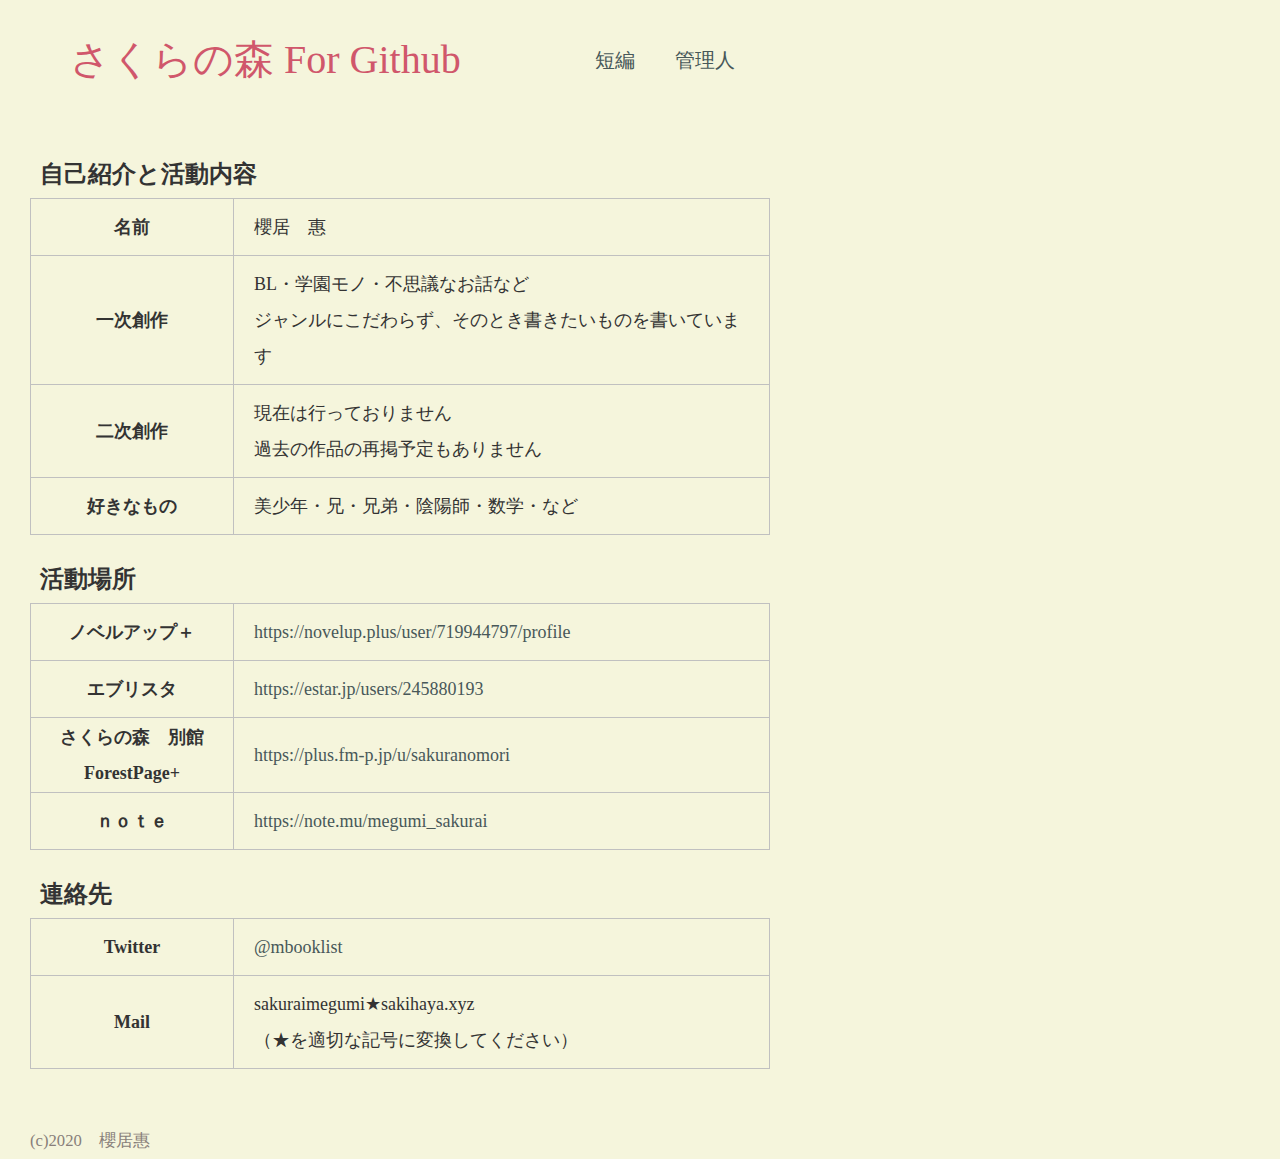
==== about.html @ b2848c12 "day11追加" ====
<!DOCTYPE html>
<html>
  
  <head>
    
    <meta charset="utf-8">
    <meta name="viewport" content="width=device-width,inital-scale1=1">
    
    <title>about</title>
    <link href="css/style.css" rel="stylesheet">
    
  </head>
  
  <body id="about">
  
    <header class="container">
      <div class="logo">
        <p class="btn"><a href="index.html">さくらの森 For Github</a></p>
      </div>
      
      <nav class="nav">
      <ul class="global-nav">
        <!-- 準備中  -->
        <!-- <li class="wo"><a href="works.html">長編</a></li>-->
        <li class="sh"><a href="short.html">短編</a></li>
        <li class="ab"><a href="about.html">管理人</a></li>
      </ul>
     </nav>
    </header>

    </header>
    
    <div id="wrap">
      <div class="content">
        <div class="main">
         
          
   <p class="my">自己紹介と活動内容</p>
          
    <table>
      <tr>
       <th>名前</th>
       <td>櫻居　惠</td>
      </tr>
      
      <tr>
        <th>一次創作</th>
        <td>BL・学園モノ・不思議なお話など<br>
            ジャンルにこだわらず、そのとき書きたいものを書いています
           <!--<br>詳しくは<a href="works.html">Works</a>を御覧ください--></td>
      </tr>
       
      <tr>
         <th>二次創作</th>
         <td>現在は行っておりません<br>
                過去の作品の再掲予定もありません</td>
      </tr>
      
      <tr>
         <th>好きなもの</th>
         <td>美少年・兄・兄弟・陰陽師・数学・など<br></td>
      </tr>
         
    </table>  
          
      <p class="my">活動場所</p>
          
    <table class="profile">  
      <tr>
        <th>ノベルアップ＋</th>
        <td><a href="https://novelup.plus/user/719944797/profile">https://novelup.plus/user/719944797/profile</a></td>
      </tr>
      <tr>
        <th>エブリスタ</th><td><a href="https://estar.jp/users/245880193">https://estar.jp/users/245880193</a></td>
      </tr>
      <tr>
        <th>さくらの森　別館<br>ForestPage+</th>
        <td><a href="https://plus.fm-p.jp/u/sakuranomori">https://plus.fm-p.jp/u/sakuranomori</a></td>
      </tr>
      
      <tr>
       <th>ｎｏｔｅ</th>
       <td><a href="https://note.mu/megumi_sakurai">https://note.mu/megumi_sakurai</a></td>
      </tr>       
      
    </table>
    
    <p class="my">連絡先</p>
    <table class="contact">
      <tr>
        <th>Twitter</th><td><a href="https://twitter.com/mbooklist">@mbooklist</a></td>
      </tr>
      <tr>
      <th>Mail</th><td>sakuraimegumi★sakihaya.xyz<br>
      （★を適切な記号に変換してください）</td>
    </tr>
    </table>
          
        </div>
      </div>
    </div>
      
    <footer>
      <small>
        (c)2020　櫻居惠
      </small>
    
    </footer>
    
  </body>
</html>
---- css/style.css ----
@charset "uft=8";

body {
  max-width: 800px;
  margin: 0;
  padding: 0;
  background-color: beige;
  color: #333333;
  font-size: 20px;
  line-height: 2;
}

p,h1,h2,h3,h4,h5,h6 {
  margin-top: 0;
}

/* img {
  vertical-align: bottom
} */

ul{
  margin: 0;
  padding: 0;
}

.container {
  display: flex;
}

/*リンクの設定*/

a {
  color: #485859;
  text-decoration: none;
}

a:visited {
  color: #53727d;
}

a:hover {
  color: #2c4f54;
  text-decoration: underline;
}

/* リンクの設定　ここまで */

header {
  max-width: 800px;
  height: 150px;
}


.logo {
  margin-left: 30px;
  font-size: 40px;
  /* background: blue; */
}

.nav {
  /* margin-left: auto; */
  margin-right: 30px;
  /* background: pink; */
  flex: 1;
  display: flex;
  justify-content: flex-end;
}

nav ul {
  list-style: none;
  margin: 40px 20px 0 0 ;
  padding: 0;
  display: flex;
  justify-content: end;
}

nav a {
  width: 90px;
  text-align: center;
  line-height: 40px;
  display: block;
  flex: 1;
  
}


.btn a {
  color: #d0576b;
  text-decoration: none;
  text-align: center;
  display: block;
  margin: 10px 0 0 30px;
  padding: 10px 10px 10px 10px;
}

nav li a:hover {
  border-bottom: 1px solid #2c4f54;
  padding-bottom: 3px;
  text-decoration: none;
}

.content {
  width: 960px;
  margin: 0 auto;
  
}

table {
  font-size: 18px;
}

footer {
  text-align: left;
  margin: 50px 0 0 30px;
  color: #887f7a;
}

#index h1 {
  font-size: 25px;
  line-height: 1.5;
  color: #544a47;
  margin: auto auto 15px 30px;
  
}

#index h2 {
  font-size: 20px;
  color: #544a47;
  margin: auto auto auto 30px;
}


#index .aaa {
  margin: -15px 0 20px 40px;
  padding: -10px;
}


#index th {
  width: 200px;
}

#index td {
  width: 400px;
}

.my {
  font-size: 24px;
  font-weight: 600;
  margin: auto auto auto 40px;
}

#about table {
  margin-bottom: 20px;
  margin-left: 30px ;
  border:1px solid #c0c0c0;
  border-collapse: collapse;
  border-spacing: 0;
}

#about tr {
  height: 40px;
}

#about th {
  width: 200px;
  border: 1px solid #c0c0c0;
}

#about td{
  width: 500px;
  padding: 10px 15px 10px 20px;
  border: 1px solid #c0c0c0;
}


#tw {
  margin: 50px auto 20px auto;
}

.novel {
  margin-left: 50px;
  max-width: 600px;
}

.plus  {
  font-size: 15px;
  margin: 20px auto 20px 100px;
}

.senden {
  font-size: 15px;
  margin-left: 50px;
  margin-top: 20px;
}

.senden h2 {
font-size: 15px;
color: #544a47;
}

.senden table {
  margin: -15px auto auto 30px;
}

.senden th {
  width: 300px;
}

.senden td {
  width: 500px;
}

.short dl {
  margin: 0 0 30px 40px;;
}

.short dt a {
  width: 280px;
  display: block;
  line-height: 30px;
  padding: 0 20px 4px 15px;
  /* background-color: red; */
  margin: 0 0 20px 0;
}

.short dt a:hover {
  border-bottom: solid 1px;
  padding-bottom: 3px;
  text-decoration: none;
  
}

.short dd {
  margin: -10px 0 0 30px;
  font-size: 17px;
}





/* 以下レスポンシブ対応　600ｐｘ以下で変更？*/

@media (max-width: 600px) {
 
  body {
    font-size: 8vw;
  }
  h1 {
    font-size: 11vw;
  }
  
  h2 {
    font-size: 9vw;
  }
  
  header {
    width: auto;
    margin: 0 5%;
  }
  
  .logo {
    margin-top: 50px;
    text-align: center;
  }
  

  th {
    width: 40%;
  }
  td {
    width: 60%;
  }

}
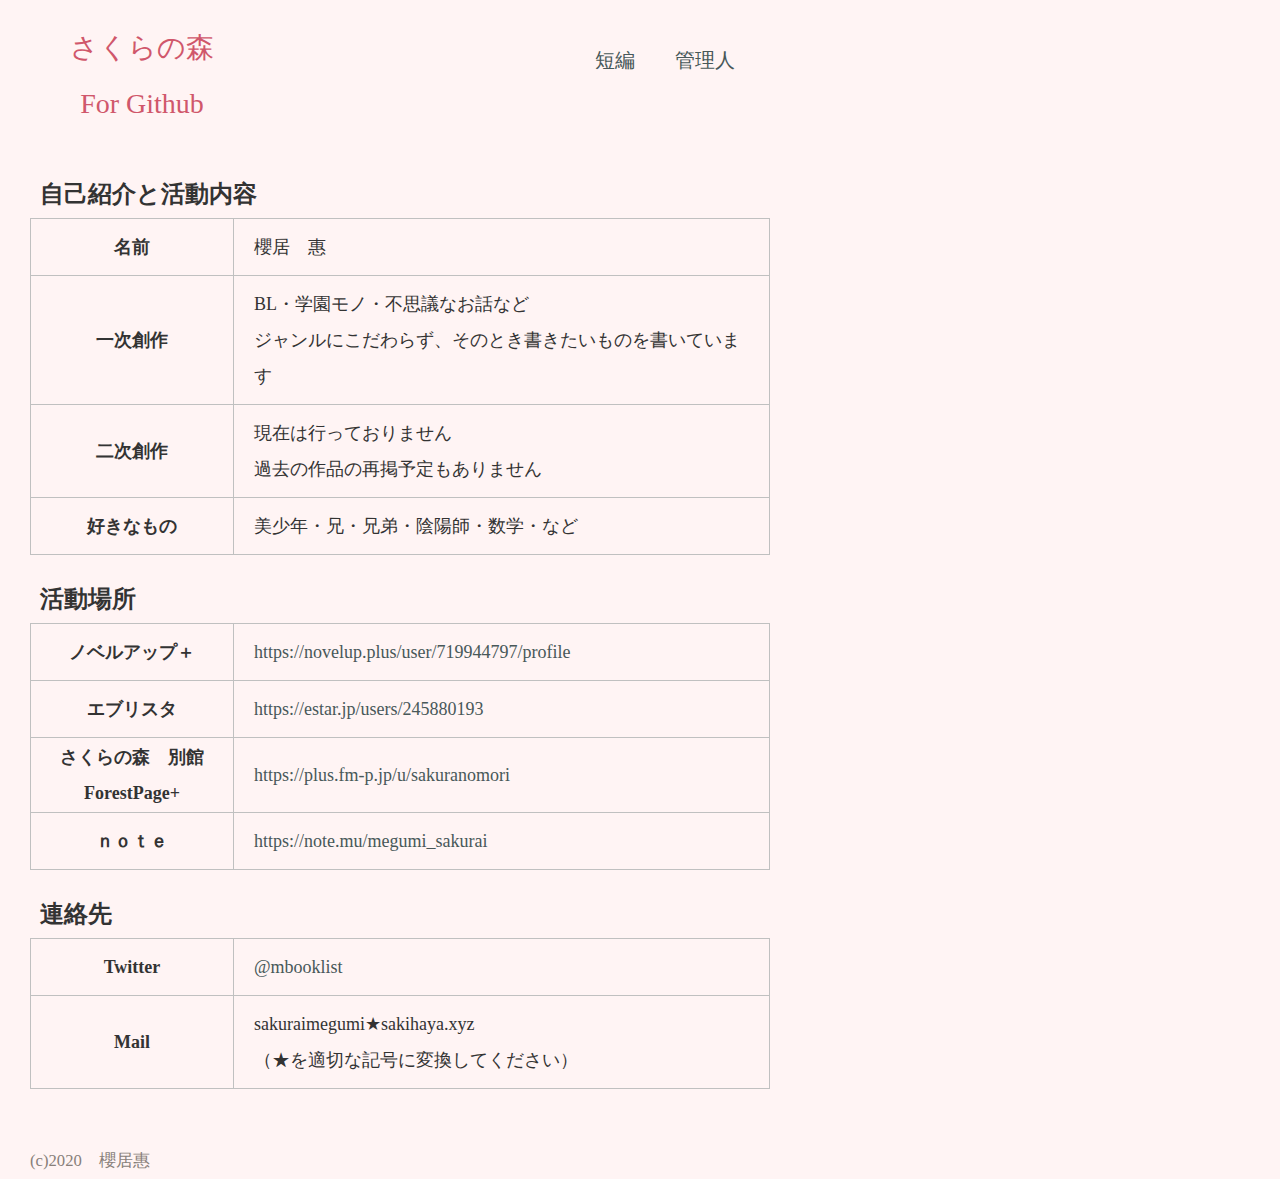
==== commit a0292af6: "レスポンシブル対応修正" ====
--- a/about.html
+++ b/about.html
@@ -15,7 +15,8 @@
   
     <header class="container">
       <div class="logo">
-        <p class="btn"><a href="index.html">さくらの森 For Github</a></p>
+        <p class="btn"><a href="index.html">さくらの森 <br>
+          <span class="not">For Github</span></a></p>
       </div>
       
       <nav class="nav">
--- a/css/style.css
+++ b/css/style.css
@@ -4,7 +4,7 @@
   max-width: 800px;
   margin: 0;
   padding: 0;
-  background-color: beige;
+  background-color: #fff4f4;
   color: #333333;
   font-size: 20px;
   line-height: 2;
@@ -47,18 +47,18 @@
 
 header {
   max-width: 800px;
-  height: 150px;
+  height: 140px;
+  margin-bottom: 30px;
 }
 
 
 .logo {
   margin-left: 30px;
-  font-size: 40px;
+  font-size: 28px;
   /* background: blue; */
 }
 
 .nav {
-  /* margin-left: auto; */
   margin-right: 30px;
   /* background: pink; */
   flex: 1;
@@ -100,7 +100,6 @@
 }
 
 .content {
-  width: 960px;
   margin: 0 auto;
   
 }
@@ -174,12 +173,18 @@
 }
 
 
-#tw {
-  margin: 50px auto 20px auto;
-}
-
 .novel {
   margin-left: 50px;
+  margin-right: 50px;
+  word-break: break-all;
+}
+
+.novel h1 {
+  font-size: 22px;
+}
+
+.novel p {
+  font-size: 18px;
   max-width: 600px;
 }
 
@@ -245,33 +250,78 @@
 @media (max-width: 600px) {
  
   body {
+    font-size: 4vw;
+    background-color: #cffacf;
+  }
+
+  .not {
+    display: none;
+  }
+
+  h1 {
     font-size: 8vw;
   }
-  h1 {
-    font-size: 11vw;
-  }
   
   h2 {
-    font-size: 9vw;
+    font-size: 6vw;
   }
   
   header {
     width: auto;
-    margin: 0 5%;
-  }
-  
+    height: auto;
+    margin: 5% 5% 15% 5%;
+    display: block;
+    margin-bottom: 5px;
+    display: block;
+  }
+  
+  .container {
+    display: block;
+  }
   .logo {
-    margin-top: 50px;
     text-align: center;
-  }
-  
-
+    display: block;
+    /* height: 1; */
+  }
+  
+  .logo a {
+    font-size: 8vw;
+  }
+
+  .btn {
+    margin: 0;
+  }
+
+  nav a {
+    padding-bottom: 10px;
+  }
+
+  .content {
+    margin-top: 20px;
+  }
+
+
+  table {
+    border: hidden;
+    margin-left: 5%;
+  }
+  
   th {
-    width: 40%;
+    /* border: hidden; */
+    display: block;
+    width: 100%;
   }
   td {
-    width: 60%;
-  }
-
-}
-
+    /* border: hidden; */
+    display: block;
+    width: 100%;
+  }
+
+  .novel p {
+     word-break: break-all;
+     line-break: strict;
+  }
+
+
+}
+
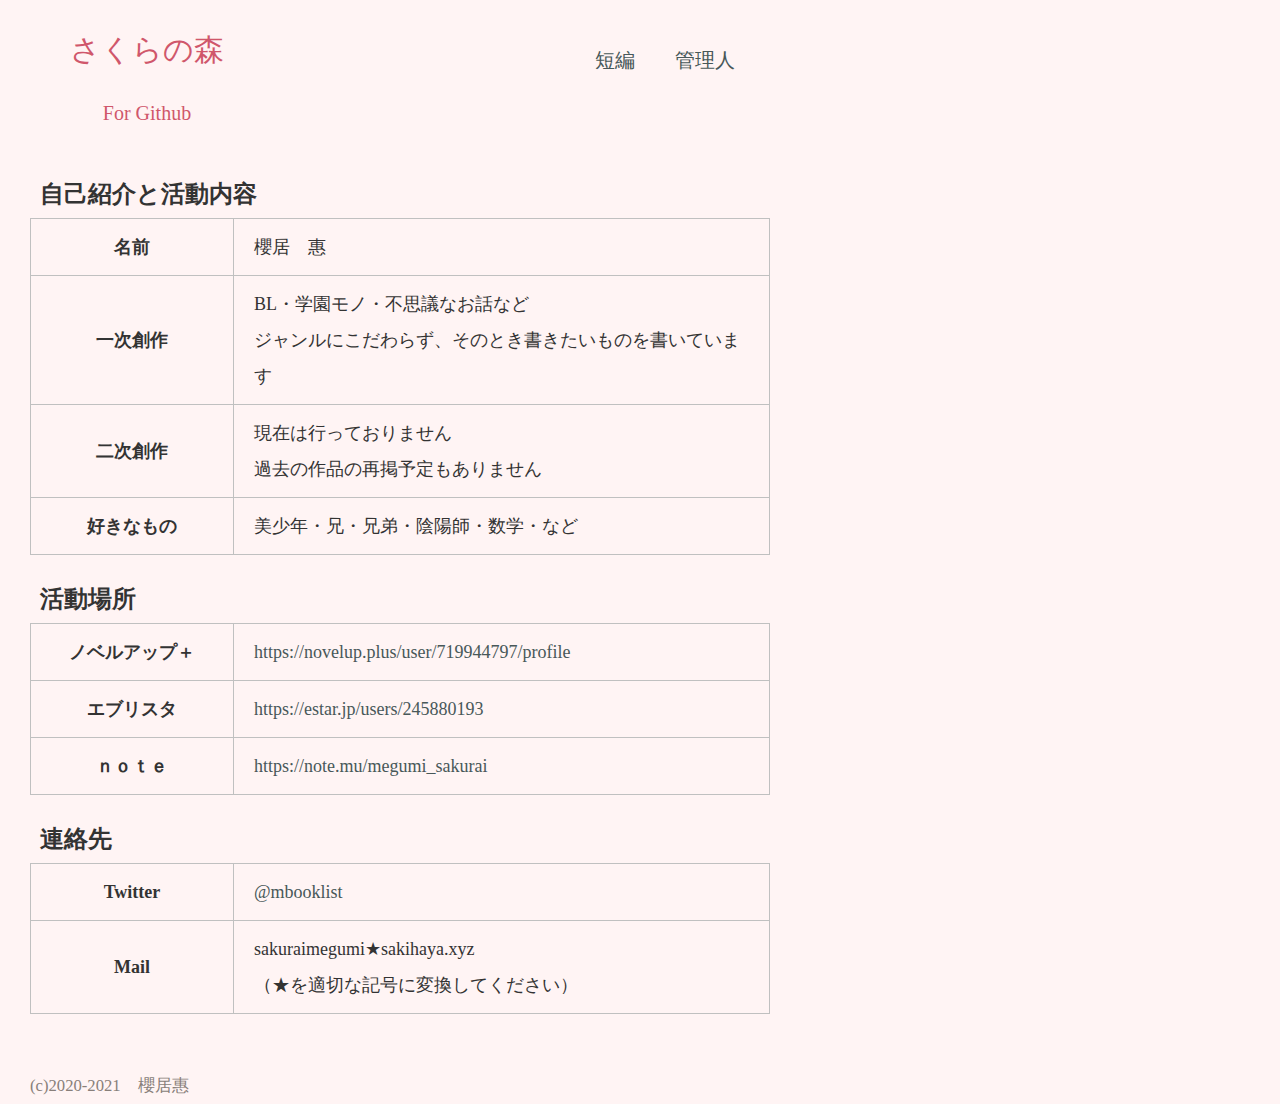
==== commit 736a4f05: "Update about.html" ====
--- a/about.html
+++ b/about.html
@@ -4,7 +4,7 @@
   <head>
     
     <meta charset="utf-8">
-    <meta name="viewport" content="width=device-width,inital-scale1=1">
+    <meta name="viewport" content="width=device-width,initial-scale1=1">
     
     <title>about</title>
     <link href="css/style.css" rel="stylesheet">
@@ -16,7 +16,7 @@
     <header class="container">
       <div class="logo">
         <p class="btn"><a href="index.html">さくらの森 <br>
-          <span class="not">For Github</span></a></p>
+          <span class="forgit">For Github</span></a></p>
       </div>
       
       <nav class="nav">
@@ -74,11 +74,7 @@
       <tr>
         <th>エブリスタ</th><td><a href="https://estar.jp/users/245880193">https://estar.jp/users/245880193</a></td>
       </tr>
-      <tr>
-        <th>さくらの森　別館<br>ForestPage+</th>
-        <td><a href="https://plus.fm-p.jp/u/sakuranomori">https://plus.fm-p.jp/u/sakuranomori</a></td>
-      </tr>
-      
+            
       <tr>
        <th>ｎｏｔｅ</th>
        <td><a href="https://note.mu/megumi_sakurai">https://note.mu/megumi_sakurai</a></td>
@@ -103,10 +99,10 @@
       
     <footer>
       <small>
-        (c)2020　櫻居惠
+        (c)2020-2021　櫻居惠
       </small>
     
     </footer>
     
   </body>
-</html>+</html>
--- a/css/style.css
+++ b/css/style.css
@@ -54,8 +54,11 @@
 
 .logo {
   margin-left: 30px;
-  font-size: 28px;
+  font-size: 30px;
   /* background: blue; */
+}
+.forgit {
+  font-size: 20px;
 }
 
 .nav {
@@ -221,24 +224,24 @@
 }
 
 .short dt a {
-  width: 280px;
-  display: block;
-  line-height: 30px;
+  line-height: 25px;
+  color: #333333;
   padding: 0 20px 4px 15px;
   /* background-color: red; */
-  margin: 0 0 20px 0;
+  margin: 0 0 25px 0;
 }
 
 .short dt a:hover {
+  /* color:  */
   border-bottom: solid 1px;
-  padding-bottom: 3px;
   text-decoration: none;
   
 }
 
 .short dd {
-  margin: -10px 0 0 30px;
+  margin: 5px 0 15px 30px;
   font-size: 17px;
+  /* background-color: gold; */
 }
 
 
@@ -252,12 +255,31 @@
   body {
     font-size: 4vw;
     background-color: #cffacf;
-  }
+    width: 100%;
+  }
+
+  a {
+    color: #333333;
+    text-decoration: none;
+  }
+  
+  a:visited {
+    color: #333333;
+  }
+  
+  a:hover {
+    color: #333333;
+    text-decoration: underline;
+  } 
 
   .not {
     display: none;
   }
 
+  .forgit {
+    font-size: 4vw;
+  }
+
   h1 {
     font-size: 8vw;
   }
@@ -267,7 +289,7 @@
   }
   
   header {
-    width: auto;
+    /* width: auto; */
     height: auto;
     margin: 5% 5% 15% 5%;
     display: block;
@@ -278,18 +300,29 @@
   .container {
     display: block;
   }
+
   .logo {
     text-align: center;
     display: block;
+    width: 290px;
+    line-height: 1;
     /* height: 1; */
+    /* background-color: tomato; */
   }
   
   .logo a {
     font-size: 8vw;
+    
   }
 
   .btn {
     margin: 0;
+  }
+
+  .btn a {
+    color: #d0576b;
+    text-decoration: none
+    ;
   }
 
   nav a {
@@ -311,17 +344,38 @@
     display: block;
     width: 100%;
   }
+
   td {
     /* border: hidden; */
     display: block;
     width: 100%;
   }
 
+
+  dl {
+    width: 100%;
+    /* background: orange; */
+  }
+  
+  dt {
+    width: 350px;
+    /* background: orchid; */
+  }
+  
+  
+  .short dt a {
+    width: auto;
+    font-size: 4vw;
+    color: black;
+    /* background: blue; */
+  }
+  .short dt a :hover {
+    text-decoration: none;
+  }
   .novel p {
-     word-break: break-all;
-     line-break: strict;
-  }
-
-
-}
-
+     width: 100%;
+  }
+
+
+
+}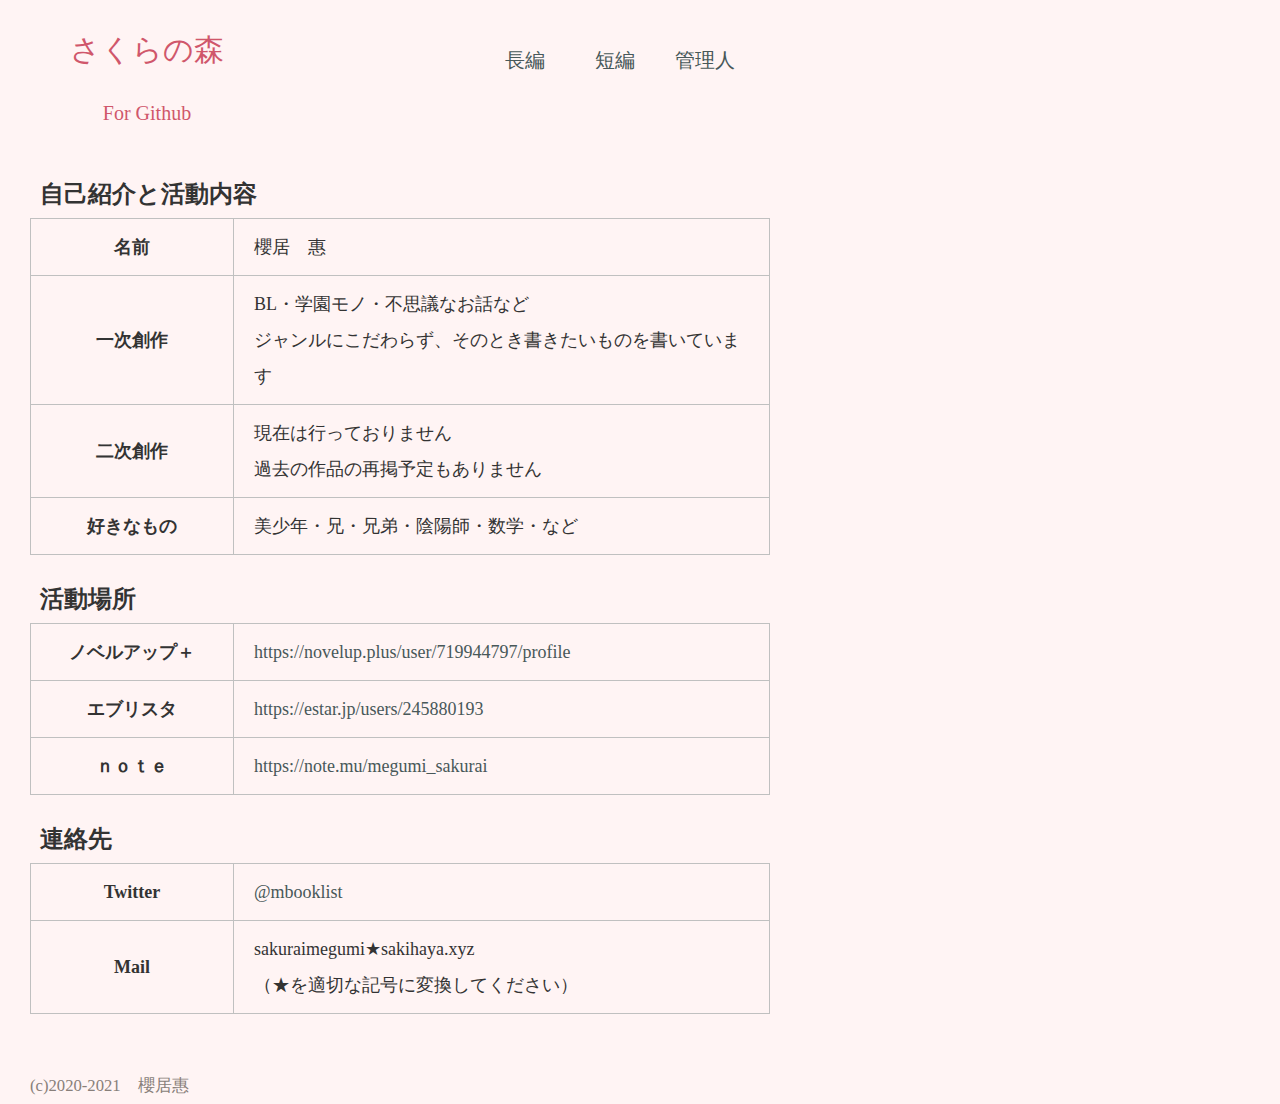
==== commit 57b76edd: "no message" ====
--- a/about.html
+++ b/about.html
@@ -22,7 +22,7 @@
       <nav class="nav">
       <ul class="global-nav">
         <!-- 準備中  -->
-        <!-- <li class="wo"><a href="works.html">長編</a></li>-->
+        <li class="wo"><a href="works.html">長編</a></li>
         <li class="sh"><a href="short.html">短編</a></li>
         <li class="ab"><a href="about.html">管理人</a></li>
       </ul>
--- a/css/style.css
+++ b/css/style.css
@@ -240,10 +240,17 @@
 
 .short dd {
   margin: 5px 0 15px 30px;
-  font-size: 17px;
+  font-size: 15px;
   /* background-color: gold; */
 }
 
+dt {
+  margin: 5px 0 0 15px;
+}
+
+dd {
+  margin: 5px 0 0 20px;
+}
 
 
 
@@ -337,31 +344,22 @@
   table {
     border: hidden;
     margin-left: 5%;
+    display: block;
+    width: 100%;
   }
   
   th {
-    /* border: hidden; */
+    border: hidden;
     display: block;
     width: 100%;
   }
 
   td {
-    /* border: hidden; */
+    border: hidden;
     display: block;
     width: 100%;
   }
 
-
-  dl {
-    width: 100%;
-    /* background: orange; */
-  }
-  
-  dt {
-    width: 350px;
-    /* background: orchid; */
-  }
-  
   
   .short dt a {
     width: auto;
@@ -378,4 +376,4 @@
 
 
 
-}+}
